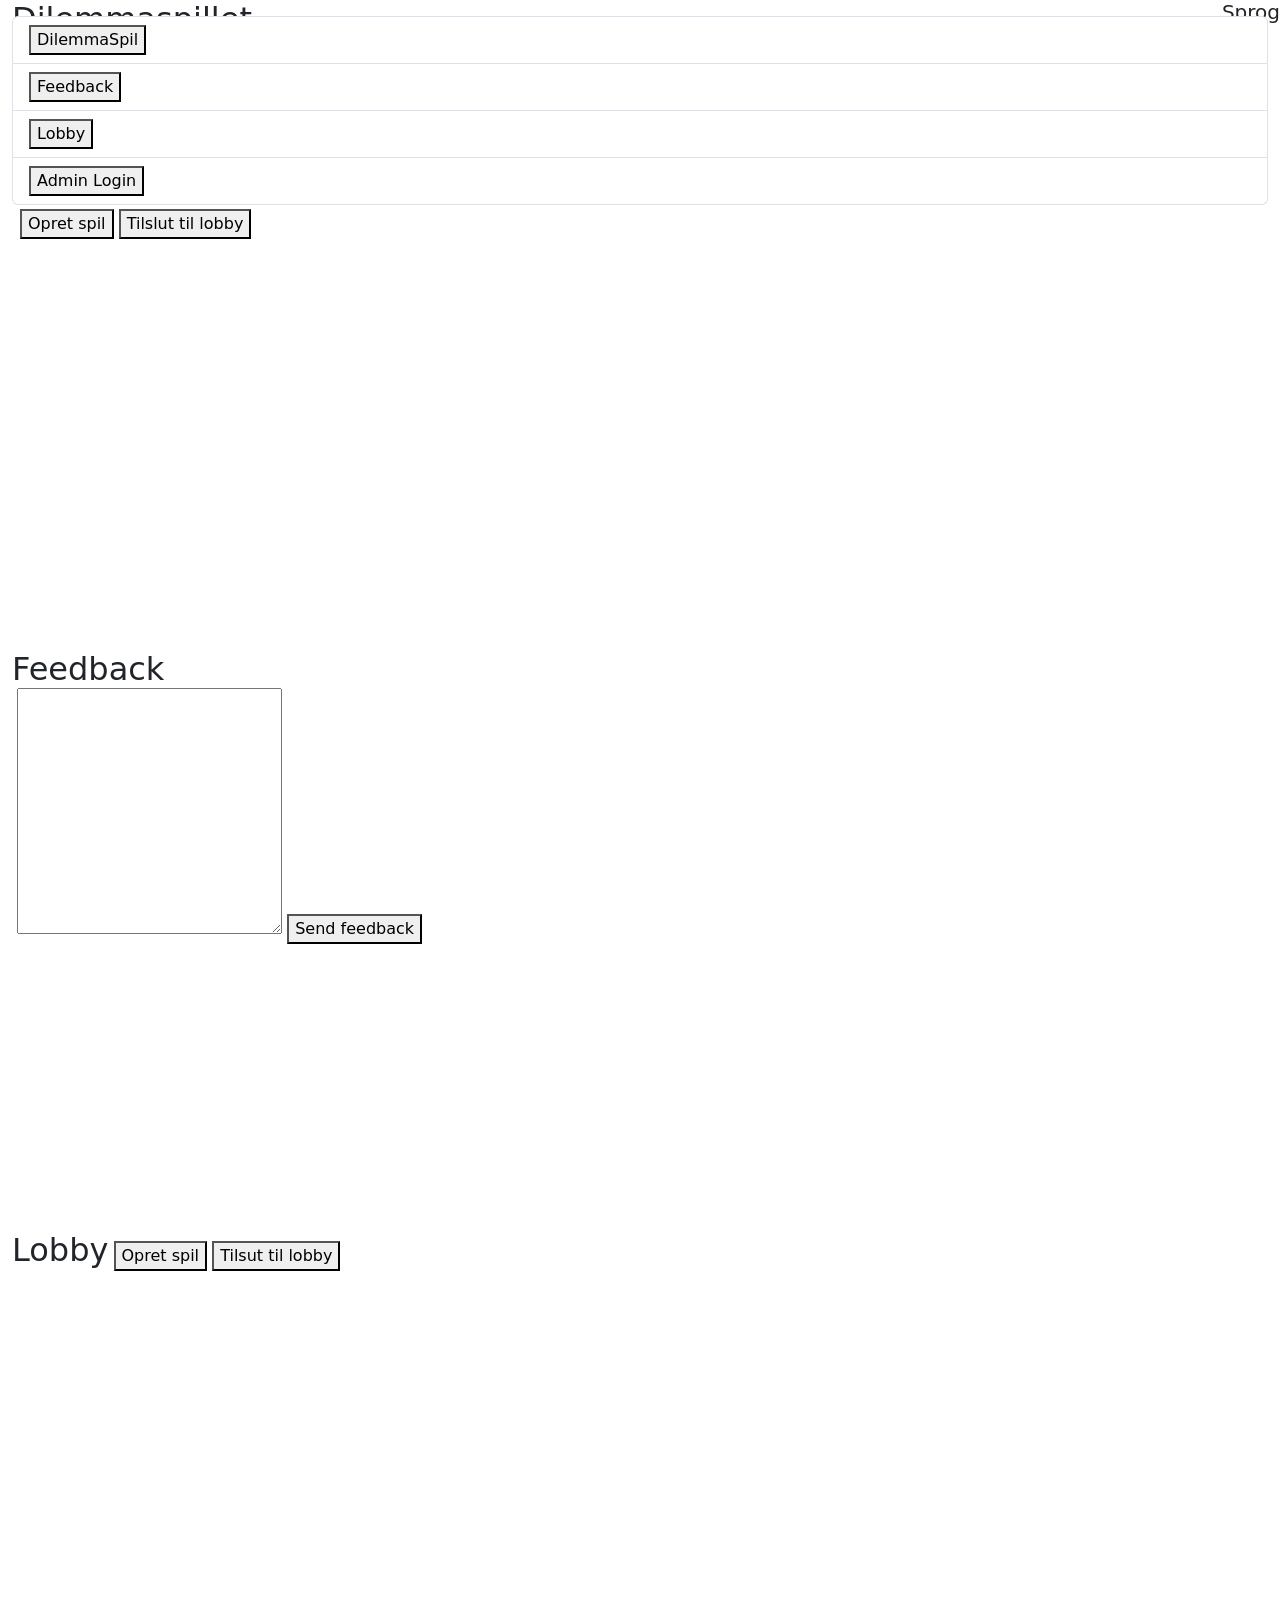
==== html/index.html @ 0f315962 "Merge branch 'main' of https://github.com/Danish-Pirate/Dilemma-Spil-Frontend into US03-DilemmaCards" ====
<!DOCTYPE html>
<html lang="en">

<head>
  <meta charset="UTF-8" />
  <meta http-equiv="X-UA-Compatible" content="IE=edge" />
  <meta name="viewport" content="width=device-width, initial-scale=1.0" />
  <title>Document</title>
  <link href="https://cdn.jsdelivr.net/npm/bootstrap@5.2.2/dist/css/bootstrap.min.css" rel="stylesheet"
    integrity="sha384-Zenh87qX5JnK2Jl0vWa8Ck2rdkQ2Bzep5IDxbcnCeuOxjzrPF/et3URy9Bv1WTRi" crossorigin="anonymous" />
  <link rel="stylesheet" href="../css/mainpage/style.css" />
  <!-- jquery-->
  <script src="https://cdnjs.cloudflare.com/ajax/libs/jquery/3.6.1/jquery.min.js"></script>
  <!-- bootstrap -->
  <script src="https://cdn.jsdelivr.net/npm/bootstrap@5.2.2/dist/js/bootstrap.bundle.min.js"
    integrity="sha384-OERcA2EqjJCMA+/3y+gxIOqMEjwtxJY7qPCqsdltbNJuaOe923+mo//f6V8Qbsw3" crossorigin="anonymous"
    defer></script>
  <script src="../js/utility/api.js" defer></script>
  <script src="../js/menu.js" defer></script>
</head>

<body>

  <!-- Language bar-->  
  <div class="language-box">
    <div class="float-end language-div text-center">
      <h5>Sprog</h5>
      <img src="../images/denmark_flag.png" class="flag-icon" alt="">
      <label class="switch">
        <input type="checkbox">
        <span class="slider round"></span>
      </label>
      <img src="../images/uk_flag.png" class="flag-icon" alt="">
    </div>
  </div>

  <div class="giant-box row">
    
    <!-- Menu -->
    
    <div class="menu-box h-100 position-fixed bg-yellow">
      <ul class="list-group mt-3">
        <li class="list-group-item">
          <button onclick="renderGamePage()">DilemmaSpil</button>
        </li>
        <li class="list-group-item">
          <button onclick="renderFeedbackPage()">Feedback</button>
        </li>
        <li class="list-group-item">
          <button onclick="renderLobbyPage()">Lobby</button>
        </li>
        <li class="list-group-item">
          <button onclick="renderLoginForm()">Admin Login</button>
        </li>
      </ul>
    </div>
  

    <div class="main-box-container" id="main-box-container">
    
    <!-- Content box 1 game-->
    
    <div class="h-100 m-0" id="game-page">
      <h2 class="d-inline">Dilemmaspillet</h2>
      <div id="game-info-div">
        <ul class="m-0">
          <li class="d-inline"><button class="game-info-button" id="game-intro-btn"
              onclick="renderGameIntro()">Intro</button></li>
          <li class="d-inline"><button class="game-info-button" id="game-rules-btn"
              onclick="renderGameRules()">Spilleregler</button></li>
        </ul>
        <div id="game-intro" class="game-desc p-2">
          <p>intro ipsum dolor sit amet consectetur adipisicing elit. Deserunt quia ut illo accusantium praesentium
            fugit labore cum. Recusandae at fugit, delectus necessitatibus aut officiis, voluptatum, ratione reiciendis
            quas nostrum ullam.</p>
        </div>
      </div>

    <!-- Content box 2 lobby -->
    <div class="h-100 m-0" id="game-page-box-two">
      <h2 class="d-inline">Spil lobbyer</h2>      
      <div id="game-info-div">
        <ul class="m-0">
          <li class="d-inline"><button class="game-info-button" id="game-intro-btn"
              onclick="renderGameIntro()">Intro</button></li>
        </ul>
        <div id="game-intro" class="game-desc p-2">
          <p>intro ipsum dolor sit amet consectetur adipisicing elit. Deserunt quia ut illo accusantium praesentium
            fugit labore cum. Recusandae at fugit, delectus necessitatibus aut officiis, voluptatum, ratione reiciendis
            quas nostrum ullam.</p>
            <button>Opret spil</button>
            <button>Tilslut til lobby</button>
        </div>
      </div>
    </div>

    <!-- Content box 1 feedback-->
    <div class="h-100 m-0" id="feedback-page">
      
      <h2 class="d-inline">Feedback</h2>
      <div class="bg-yellow" id="feedback-div">
      <form id="feedback-form">
        <fieldset>
          <label for="feedback-input"></label>
          <textarea name="feedback-input" id="feedback-input" cols="30" rows="10"></textarea>
          <button type="submit">Send feedback</button>
        </fieldset>
      </form>
    </div>
    </div>
       
  
    <!-- Content box 1 redundant lobby-->
    <div class="h-100 m-0" id="lobby-page">
      <h2 class="d-inline">Lobby</h2>

      <button>Opret spil</button>
      <button>Tilsut til lobby</button>
    </div>
    
  </div>


</body>
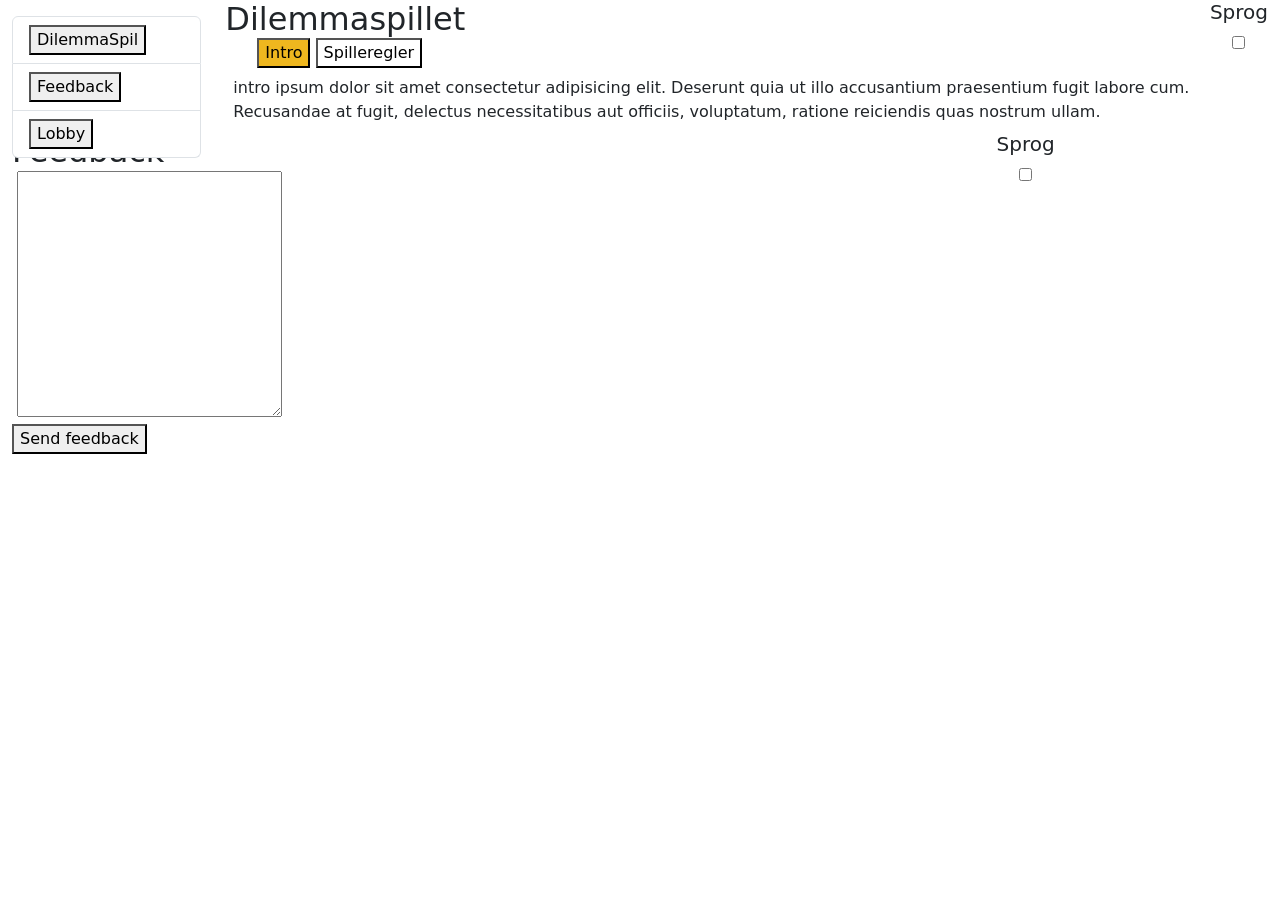
==== commit c51616f1: "initial commit to langChange" ====
--- a/html/index.html
+++ b/html/index.html
@@ -8,37 +8,19 @@
   <title>Document</title>
   <link href="https://cdn.jsdelivr.net/npm/bootstrap@5.2.2/dist/css/bootstrap.min.css" rel="stylesheet"
     integrity="sha384-Zenh87qX5JnK2Jl0vWa8Ck2rdkQ2Bzep5IDxbcnCeuOxjzrPF/et3URy9Bv1WTRi" crossorigin="anonymous" />
-  <link rel="stylesheet" href="../css/mainpage/style.css" />
-  <!-- jquery-->
-  <script src="https://cdnjs.cloudflare.com/ajax/libs/jquery/3.6.1/jquery.min.js"></script>
-  <!-- bootstrap -->
+  <link rel="stylesheet" href="../css/style.css" />
   <script src="https://cdn.jsdelivr.net/npm/bootstrap@5.2.2/dist/js/bootstrap.bundle.min.js"
     integrity="sha384-OERcA2EqjJCMA+/3y+gxIOqMEjwtxJY7qPCqsdltbNJuaOe923+mo//f6V8Qbsw3" crossorigin="anonymous"
     defer></script>
-  <script src="../js/utility/api.js" defer></script>
   <script src="../js/menu.js" defer></script>
+  <script type="text/javascript" src="/js/utility/language.js" ></script>
 </head>
 
 <body>
-
-  <!-- Language bar-->  
-  <div class="language-box">
-    <div class="float-end language-div text-center">
-      <h5>Sprog</h5>
-      <img src="../images/denmark_flag.png" class="flag-icon" alt="">
-      <label class="switch">
-        <input type="checkbox">
-        <span class="slider round"></span>
-      </label>
-      <img src="../images/uk_flag.png" class="flag-icon" alt="">
-    </div>
-  </div>
-
-  <div class="giant-box row">
-    
+  <div class="row m-0">
+    <div class="col-2"></div>
     <!-- Menu -->
-    
-    <div class="menu-box h-100 position-fixed bg-yellow">
+    <div class="col-2 h-100 position-fixed bg-yellow">
       <ul class="list-group mt-3">
         <li class="list-group-item">
           <button onclick="renderGamePage()">DilemmaSpil</button>
@@ -49,19 +31,21 @@
         <li class="list-group-item">
           <button onclick="renderLobbyPage()">Lobby</button>
         </li>
-        <li class="list-group-item">
-          <button onclick="renderLoginForm()">Admin Login</button>
-        </li>
       </ul>
     </div>
-  
 
-    <div class="main-box-container" id="main-box-container">
-    
-    <!-- Content box 1 game-->
-    
-    <div class="h-100 m-0" id="game-page">
+    <!-- Content-->
+    <div class="col-10 h-100 m-0" id="game-page">
       <h2 class="d-inline">Dilemmaspillet</h2>
+      <div class="float-end language-div text-center">
+        <h5>Sprog</h5>
+        <img src="../images/denmark_flag.png" class="flag-icon" alt="">
+        <label class="switch">
+          <input type="checkbox" id="togBtn">
+          <span class="slider round"></span>
+        </label>
+        <img src="../images/uk_flag.png" class="flag-icon" alt="">
+      </div>
       <div id="game-info-div">
         <ul class="m-0">
           <li class="d-inline"><button class="game-info-button" id="game-intro-btn"
@@ -70,55 +54,49 @@
               onclick="renderGameRules()">Spilleregler</button></li>
         </ul>
         <div id="game-intro" class="game-desc p-2">
-          <p>intro ipsum dolor sit amet consectetur adipisicing elit. Deserunt quia ut illo accusantium praesentium
+          intro ipsum dolor sit amet consectetur adipisicing elit. Deserunt quia ut illo accusantium praesentium
             fugit labore cum. Recusandae at fugit, delectus necessitatibus aut officiis, voluptatum, ratione reiciendis
-            quas nostrum ullam.</p>
+            quas nostrum ullam.
         </div>
-      </div>
-
-    <!-- Content box 2 lobby -->
-    <div class="h-100 m-0" id="game-page-box-two">
-      <h2 class="d-inline">Spil lobbyer</h2>      
-      <div id="game-info-div">
-        <ul class="m-0">
-          <li class="d-inline"><button class="game-info-button" id="game-intro-btn"
-              onclick="renderGameIntro()">Intro</button></li>
-        </ul>
-        <div id="game-intro" class="game-desc p-2">
-          <p>intro ipsum dolor sit amet consectetur adipisicing elit. Deserunt quia ut illo accusantium praesentium
-            fugit labore cum. Recusandae at fugit, delectus necessitatibus aut officiis, voluptatum, ratione reiciendis
-            quas nostrum ullam.</p>
-            <button>Opret spil</button>
-            <button>Tilslut til lobby</button>
-        </div>
+        <div id="game-rules" class="game-desc p-2">rules Lorem ipsum dolor sit, amet consectetur adipisicing elit.
+          Nostrum fugit debitis ipsum quasi aperiam asperiores. Cumque maxime facilis est doloremque, atque eius qui
+          aperiam porro illo officia rem beatae ratione!</div>
       </div>
     </div>
 
-    <!-- Content box 1 feedback-->
-    <div class="h-100 m-0" id="feedback-page">
-      
+    <div class="col-10 h-100 m-0" id="feedback-page">
       <h2 class="d-inline">Feedback</h2>
-      <div class="bg-yellow" id="feedback-div">
-      <form id="feedback-form">
+      <div class="float-end language-div text-center">
+        <h5>Sprog</h5>
+        <img src="../images/denmark_flag.png" class="flag-icon" alt="">
+        <label class="switch">
+          <input type="checkbox" id="togBtn">
+          <span class="slider round"></span>
+        </label>
+        <img src="../images/uk_flag.png" class="flag-icon" alt="">
+      </div>
+      <form>
         <fieldset>
           <label for="feedback-input"></label>
           <textarea name="feedback-input" id="feedback-input" cols="30" rows="10"></textarea>
-          <button type="submit">Send feedback</button>
+          <div><button type="submit">Send feedback</button></div>
         </fieldset>
       </form>
     </div>
+
+    <div class="col-10 h-100 m-0" id="lobby-page">
+      <h2 class="d-inline">Lobby</h2>
+      <div class="float-end language-div text-center">
+        <h5>Sprog</h5>
+        <img src="../images/denmark_flag.png" class="flag-icon" alt="">
+        <label class="switch">
+          <input type="checkbox" id="togBtn">
+          <span class="slider round"></span>
+        </label>
+        <img src="../images/uk_flag.png" class="flag-icon" alt="">
+      </div>
+      <button>Opret spil</button>
+      <button>Tilslut til lobby</button>
     </div>
-       
-  
-    <!-- Content box 1 redundant lobby-->
-    <div class="h-100 m-0" id="lobby-page">
-      <h2 class="d-inline">Lobby</h2>
-
-      <button>Opret spil</button>
-      <button>Tilsut til lobby</button>
-    </div>
-    
   </div>
-
-
 </body>
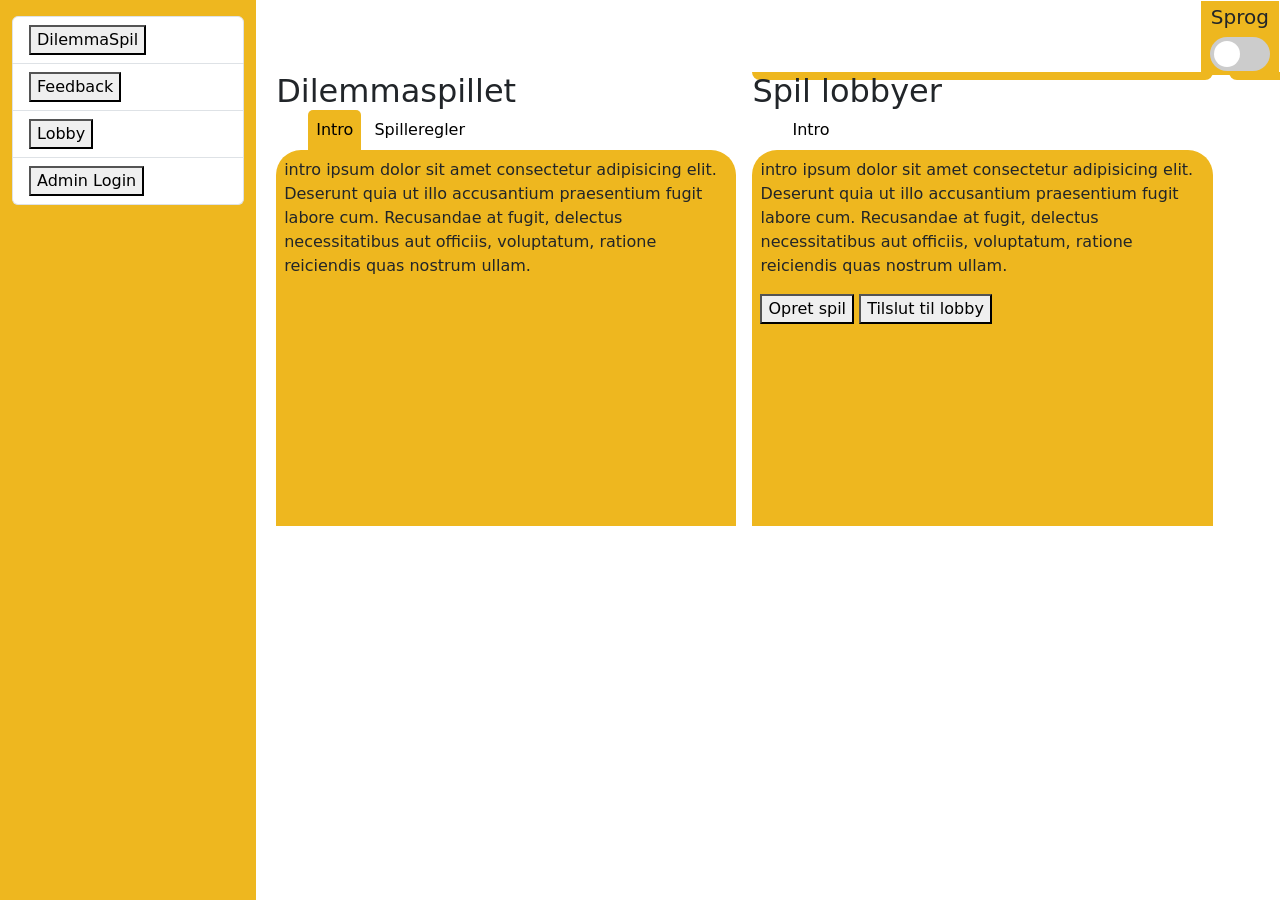
==== commit 6e3e2fc3: "Merge branch 'main' of https://github.com/Danish-Pirate/Dilemma-Spil-Frontend into US12_langChange" ====
--- a/html/index.html
+++ b/html/index.html
@@ -8,7 +8,10 @@
   <title>Document</title>
   <link href="https://cdn.jsdelivr.net/npm/bootstrap@5.2.2/dist/css/bootstrap.min.css" rel="stylesheet"
     integrity="sha384-Zenh87qX5JnK2Jl0vWa8Ck2rdkQ2Bzep5IDxbcnCeuOxjzrPF/et3URy9Bv1WTRi" crossorigin="anonymous" />
-  <link rel="stylesheet" href="../css/style.css" />
+  <link rel="stylesheet" href="../css/mainpage/style.css" />
+  <!-- jquery-->
+  <script src="https://cdnjs.cloudflare.com/ajax/libs/jquery/3.6.1/jquery.min.js"></script>
+  <!-- bootstrap -->
   <script src="https://cdn.jsdelivr.net/npm/bootstrap@5.2.2/dist/js/bootstrap.bundle.min.js"
     integrity="sha384-OERcA2EqjJCMA+/3y+gxIOqMEjwtxJY7qPCqsdltbNJuaOe923+mo//f6V8Qbsw3" crossorigin="anonymous"
     defer></script>
@@ -17,10 +20,25 @@
 </head>
 
 <body>
-  <div class="row m-0">
-    <div class="col-2"></div>
+
+  <!-- Language bar-->  
+  <div class="language-box">
+    <div class="float-end language-div text-center">
+      <h5>Sprog</h5>
+      <img src="../images/denmark_flag.png" class="flag-icon" alt="">
+      <label class="switch">
+        <input type="checkbox">
+        <span class="slider round"></span>
+      </label>
+      <img src="../images/uk_flag.png" class="flag-icon" alt="">
+    </div>
+  </div>
+
+  <div class="giant-box row">
+    
     <!-- Menu -->
-    <div class="col-2 h-100 position-fixed bg-yellow">
+    
+    <div class="menu-box h-100 position-fixed bg-yellow">
       <ul class="list-group mt-3">
         <li class="list-group-item">
           <button onclick="renderGamePage()">DilemmaSpil</button>
@@ -31,21 +49,19 @@
         <li class="list-group-item">
           <button onclick="renderLobbyPage()">Lobby</button>
         </li>
+        <li class="list-group-item">
+          <button onclick="renderLoginForm()">Admin Login</button>
+        </li>
       </ul>
     </div>
+  
 
-    <!-- Content-->
-    <div class="col-10 h-100 m-0" id="game-page">
+    <div class="main-box-container" id="main-box-container">
+    
+    <!-- Content box 1 game-->
+    
+    <div class="h-100 m-0" id="game-page">
       <h2 class="d-inline">Dilemmaspillet</h2>
-      <div class="float-end language-div text-center">
-        <h5>Sprog</h5>
-        <img src="../images/denmark_flag.png" class="flag-icon" alt="">
-        <label class="switch">
-          <input type="checkbox" id="togBtn">
-          <span class="slider round"></span>
-        </label>
-        <img src="../images/uk_flag.png" class="flag-icon" alt="">
-      </div>
       <div id="game-info-div">
         <ul class="m-0">
           <li class="d-inline"><button class="game-info-button" id="game-intro-btn"
@@ -64,39 +80,49 @@
       </div>
     </div>
 
-    <div class="col-10 h-100 m-0" id="feedback-page">
+    <!-- Content box 2 lobby -->
+    <div class="h-100 m-0" id="game-page-box-two">
+      <h2 class="d-inline">Spil lobbyer</h2>      
+      <div id="game-info-div">
+        <ul class="m-0">
+          <li class="d-inline"><button class="game-info-button" id="game-intro-btn"
+              onclick="renderGameIntro()">Intro</button></li>
+        </ul>
+        <div id="game-intro" class="game-desc p-2">
+          <p>intro ipsum dolor sit amet consectetur adipisicing elit. Deserunt quia ut illo accusantium praesentium
+            fugit labore cum. Recusandae at fugit, delectus necessitatibus aut officiis, voluptatum, ratione reiciendis
+            quas nostrum ullam.</p>
+            <button>Opret spil</button>
+            <button>Tilslut til lobby</button>
+        </div>
+      </div>
+    </div>
+
+    <!-- Content box 1 feedback-->
+    <div class="h-100 m-0" id="feedback-page">
+      
       <h2 class="d-inline">Feedback</h2>
-      <div class="float-end language-div text-center">
-        <h5>Sprog</h5>
-        <img src="../images/denmark_flag.png" class="flag-icon" alt="">
-        <label class="switch">
-          <input type="checkbox" id="togBtn">
-          <span class="slider round"></span>
-        </label>
-        <img src="../images/uk_flag.png" class="flag-icon" alt="">
-      </div>
-      <form>
+      <div class="bg-yellow" id="feedback-div">
+      <form id="feedback-form">
         <fieldset>
           <label for="feedback-input"></label>
           <textarea name="feedback-input" id="feedback-input" cols="30" rows="10"></textarea>
-          <div><button type="submit">Send feedback</button></div>
+          <button type="submit">Send feedback</button>
         </fieldset>
       </form>
     </div>
+    </div>
+       
+  
+    <!-- Content box 1 redundant lobby-->
+    <div class="h-100 m-0" id="lobby-page">
+      <h2 class="d-inline">Lobby</h2>
 
-    <div class="col-10 h-100 m-0" id="lobby-page">
-      <h2 class="d-inline">Lobby</h2>
-      <div class="float-end language-div text-center">
-        <h5>Sprog</h5>
-        <img src="../images/denmark_flag.png" class="flag-icon" alt="">
-        <label class="switch">
-          <input type="checkbox" id="togBtn">
-          <span class="slider round"></span>
-        </label>
-        <img src="../images/uk_flag.png" class="flag-icon" alt="">
-      </div>
       <button>Opret spil</button>
       <button>Tilslut til lobby</button>
     </div>
+    
   </div>
+
+
 </body>
--- a/css/mainpage/style.css
+++ b/css/mainpage/style.css
@@ -0,0 +1,154 @@
+:root {
+    --yellow: #eeb71f;
+}
+
+.w-33 {
+    width: 33%;
+}
+
+.bg-yellow {
+    background-color: var(--yellow);
+}
+
+#game-info-div {
+    width: auto;
+    height: 30vw;
+}
+
+#feedback-div{
+    width: 60vw;
+    height: 30vw;
+
+}
+
+#game-info-div .game-desc {
+    border-radius: 25px;
+    background-color: var(--yellow);
+    height: 100%;
+}
+
+.game-info-button {
+    border-top-left-radius: 5px 5px;
+    border-top-right-radius: 5px 5px;
+    background-color: white;
+    border: 0;
+    padding: 0.5em;
+}
+
+.game-info-button:hover {
+    background-color: rgb(235, 37, 37);
+}
+
+#game-rules {
+    display: none;
+}
+
+.language-div {
+    margin-top: 1px;
+    margin-right: 1px;
+    background-color: var(--yellow);
+    padding: 0.25em;
+
+}
+
+.flag-icon {
+    height: 2em;
+}
+/* CSS copied from https://www.w3schools.com/howto/howto_css_switch.asp */
+/* The switch - the box around the slider */
+.switch {
+    position: relative;
+    display: inline-block;
+    width: 60px;
+    height: 34px;
+}
+
+/* Hide default HTML checkbox */
+.switch input {
+    opacity: 0;
+    width: 0;
+    height: 0;
+}
+
+/* The slider */
+.slider {
+    position: absolute;
+    cursor: pointer;
+    top: 0;
+    left: 0;
+    right: 0;
+    bottom: 0;
+    background-color: #ccc;
+    -webkit-transition: .4s;
+    transition: .4s;
+}
+
+.slider:before {
+    position: absolute;
+    content: "";
+    height: 26px;
+    width: 26px;
+    left: 4px;
+    bottom: 4px;
+    background-color: white;
+    -webkit-transition: .4s;
+    transition: .4s;
+}
+
+input:checked+.slider {
+    background-color: #2196F3;
+}
+
+input:focus+.slider {
+    box-shadow: 0 0 1px #2196F3;
+}
+
+input:checked+.slider:before {
+    -webkit-transform: translateX(26px);
+    -ms-transform: translateX(26px);
+    transform: translateX(26px);
+}
+
+/* Rounded sliders */
+.slider.round {
+    border-radius: 34px;
+}
+
+.slider.round:before {
+    border-radius: 50%;
+}
+
+
+.dilemma-height{
+    height: 400px;
+
+}
+
+.giant-box{
+
+    margin: 0px;
+    column-count: 2;
+}
+
+.menu-box{
+    width: 20%;
+}
+
+.main-box-container{
+    margin-top: 6%;
+    margin-left: 22%;
+    width: 80%;
+    column-count: 2;
+}
+
+#game-page{
+    width: auto;
+}
+#lobby-page{
+    margin-left: 22%;
+    width: auto;
+}
+#feedback-page{
+    margin-left: 22%;
+    width: auto;
+}
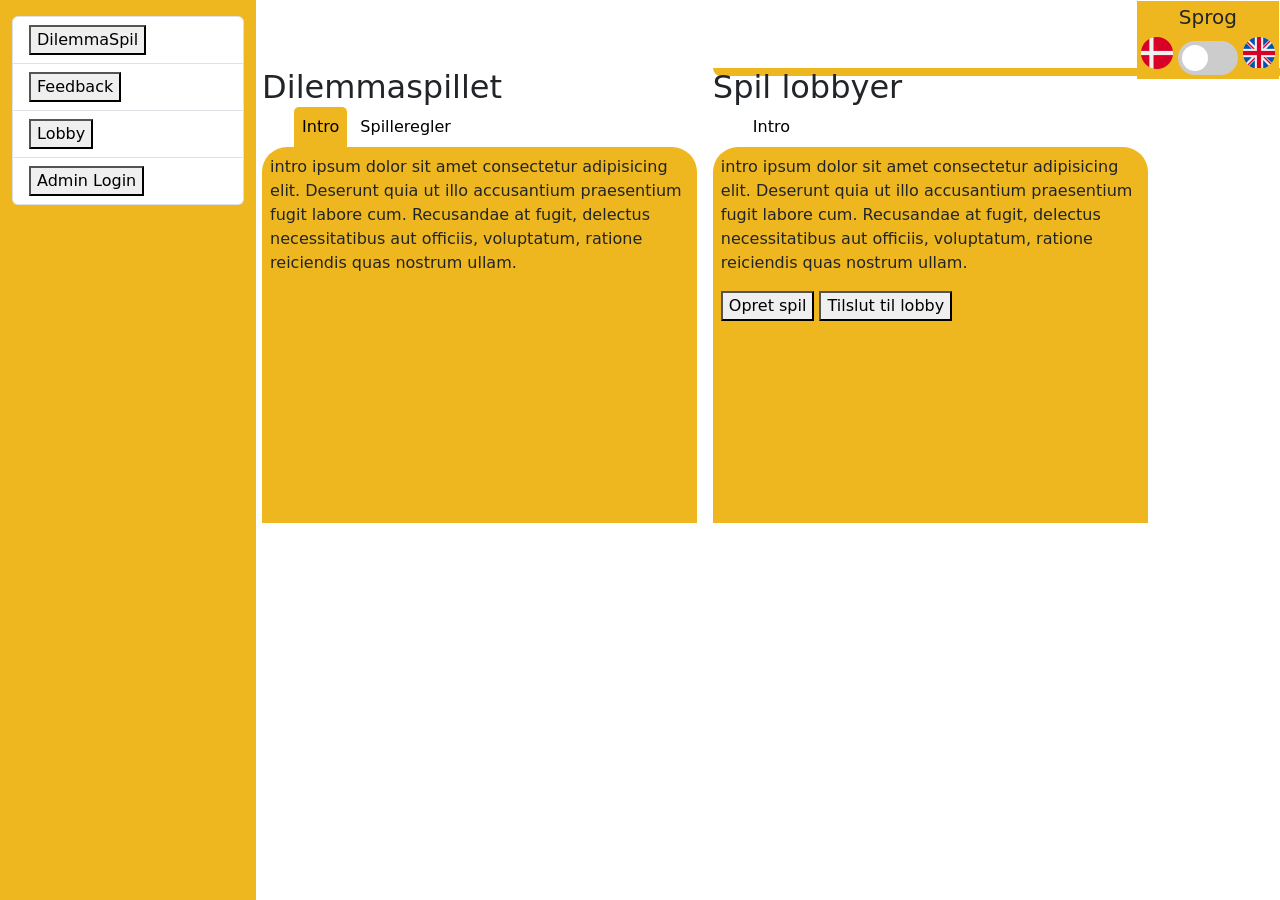
==== commit a8d45f4a: "Merge branch 'main' of https://github.com/Danish-Pirate/Dilemma-Spil-Frontend into deployment" ====
--- a/html/index.html
+++ b/html/index.html
@@ -15,8 +15,9 @@
   <script src="https://cdn.jsdelivr.net/npm/bootstrap@5.2.2/dist/js/bootstrap.bundle.min.js"
     integrity="sha384-OERcA2EqjJCMA+/3y+gxIOqMEjwtxJY7qPCqsdltbNJuaOe923+mo//f6V8Qbsw3" crossorigin="anonymous"
     defer></script>
+    <!-- local -->
+    <script src="../js/utility/api.js"></script>
   <script src="../js/menu.js" defer></script>
-  <script type="text/javascript" src="/js/utility/language.js" ></script>
 </head>
 
 <body>
@@ -70,9 +71,9 @@
               onclick="renderGameRules()">Spilleregler</button></li>
         </ul>
         <div id="game-intro" class="game-desc p-2">
-          intro ipsum dolor sit amet consectetur adipisicing elit. Deserunt quia ut illo accusantium praesentium
+          <p>intro ipsum dolor sit amet consectetur adipisicing elit. Deserunt quia ut illo accusantium praesentium
             fugit labore cum. Recusandae at fugit, delectus necessitatibus aut officiis, voluptatum, ratione reiciendis
-            quas nostrum ullam.
+            quas nostrum ullam.</p>
         </div>
         <div id="game-rules" class="game-desc p-2">rules Lorem ipsum dolor sit, amet consectetur adipisicing elit.
           Nostrum fugit debitis ipsum quasi aperiam asperiores. Cumque maxime facilis est doloremque, atque eius qui
@@ -119,7 +120,7 @@
       <h2 class="d-inline">Lobby</h2>
 
       <button>Opret spil</button>
-      <button>Tilslut til lobby</button>
+      <button>Tilsut til lobby</button>
     </div>
     
   </div>
--- a/css/mainpage/style.css
+++ b/css/mainpage/style.css
@@ -141,14 +141,15 @@
     column-count: 2;
 }
 
-#game-page{
-    width: auto;
+
+/* Bootstrap slider colors  */
+input[type=range]::-webkit-slider-thumb {
+    background: black;
 }
-#lobby-page{
-    margin-left: 22%;
-    width: auto;
+input[type=range]::-moz-range-thumb {
+    background: black;
 }
-#feedback-page{
-    margin-left: 22%;
-    width: auto;
-}+input[type=range]::-ms-thumb {
+    background: black;
+}
+/* Bootstrap slider colors  */
